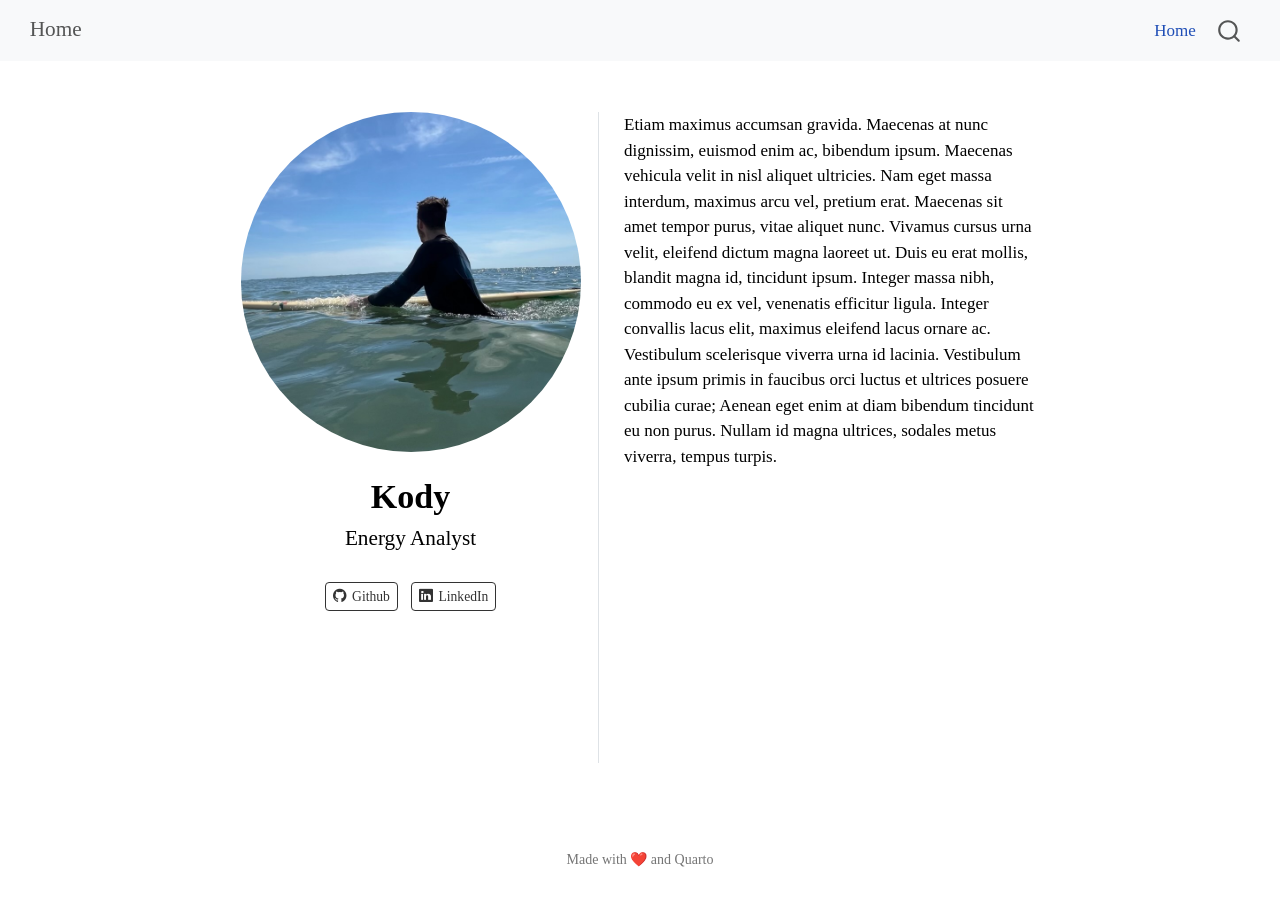
==== index.html @ 9efdd759 "Built site for gh-pages" ====
<!DOCTYPE html>
<html xmlns="http://www.w3.org/1999/xhtml" lang="en" xml:lang="en"><head>

<meta charset="utf-8">
<meta name="generator" content="quarto-1.5.57">

<meta name="viewport" content="width=device-width, initial-scale=1.0, user-scalable=yes">


<title>Kody – Home</title>
<style>
code{white-space: pre-wrap;}
span.smallcaps{font-variant: small-caps;}
div.columns{display: flex; gap: min(4vw, 1.5em);}
div.column{flex: auto; overflow-x: auto;}
div.hanging-indent{margin-left: 1.5em; text-indent: -1.5em;}
ul.task-list{list-style: none;}
ul.task-list li input[type="checkbox"] {
  width: 0.8em;
  margin: 0 0.8em 0.2em -1em; /* quarto-specific, see https://github.com/quarto-dev/quarto-cli/issues/4556 */ 
  vertical-align: middle;
}
</style>


<script src="site_libs/quarto-nav/quarto-nav.js"></script>
<script src="site_libs/quarto-nav/headroom.min.js"></script>
<script src="site_libs/clipboard/clipboard.min.js"></script>
<script src="site_libs/quarto-search/autocomplete.umd.js"></script>
<script src="site_libs/quarto-search/fuse.min.js"></script>
<script src="site_libs/quarto-search/quarto-search.js"></script>
<meta name="quarto:offset" content="./">
<script src="site_libs/quarto-html/quarto.js"></script>
<script src="site_libs/quarto-html/popper.min.js"></script>
<script src="site_libs/quarto-html/tippy.umd.min.js"></script>
<link href="site_libs/quarto-html/tippy.css" rel="stylesheet">
<link href="site_libs/quarto-html/quarto-syntax-highlighting.css" rel="stylesheet" id="quarto-text-highlighting-styles">
<script src="site_libs/bootstrap/bootstrap.min.js"></script>
<link href="site_libs/bootstrap/bootstrap-icons.css" rel="stylesheet">
<link href="site_libs/bootstrap/bootstrap.min.css" rel="stylesheet" id="quarto-bootstrap" data-mode="light">
<script id="quarto-search-options" type="application/json">{
  "location": "navbar",
  "copy-button": false,
  "collapse-after": 3,
  "panel-placement": "end",
  "type": "overlay",
  "limit": 50,
  "keyboard-shortcut": [
    "f",
    "/",
    "s"
  ],
  "show-item-context": false,
  "language": {
    "search-no-results-text": "No results",
    "search-matching-documents-text": "matching documents",
    "search-copy-link-title": "Copy link to search",
    "search-hide-matches-text": "Hide additional matches",
    "search-more-match-text": "more match in this document",
    "search-more-matches-text": "more matches in this document",
    "search-clear-button-title": "Clear",
    "search-text-placeholder": "",
    "search-detached-cancel-button-title": "Cancel",
    "search-submit-button-title": "Submit",
    "search-label": "Search"
  }
}</script>


<meta property="og:title" content="Kody – Home">
<meta property="og:description" content="Energy Analyst">
<meta property="og:image" content="profile.jpeg">
<meta property="og:site_name" content="Home">
</head>

<body class="nav-fixed fullcontent">

<div id="quarto-search-results"></div>
  <header id="quarto-header" class="headroom fixed-top">
    <nav class="navbar navbar-expand-lg " data-bs-theme="dark">
      <div class="navbar-container container-fluid">
      <div class="navbar-brand-container mx-auto">
    <a class="navbar-brand" href="./index.html">
    <span class="navbar-title">Home</span>
    </a>
  </div>
            <div id="quarto-search" class="" title="Search"></div>
          <button class="navbar-toggler" type="button" data-bs-toggle="collapse" data-bs-target="#navbarCollapse" aria-controls="navbarCollapse" role="menu" aria-expanded="false" aria-label="Toggle navigation" onclick="if (window.quartoToggleHeadroom) { window.quartoToggleHeadroom(); }">
  <span class="navbar-toggler-icon"></span>
</button>
          <div class="collapse navbar-collapse" id="navbarCollapse">
            <ul class="navbar-nav navbar-nav-scroll ms-auto">
  <li class="nav-item">
    <a class="nav-link active" href="./index.html" aria-current="page"> 
<span class="menu-text">Home</span></a>
  </li>  
</ul>
          </div> <!-- /navcollapse -->
            <div class="quarto-navbar-tools">
</div>
      </div> <!-- /container-fluid -->
    </nav>
</header>
<!-- content -->
<div id="quarto-content" class="quarto-container page-columns page-rows-contents page-layout-article page-navbar">
<!-- sidebar -->
<!-- margin-sidebar -->
    
<!-- main -->
<div class="quarto-about-trestles">
  <div class="about-entity">
    <img src="profile.jpeg" class="about-image
  round " style="height: 20em; width: 20em;">
<header id="title-block-header" class="quarto-title-block default">
<div class="quarto-title">
<h1 class="title">Kody</h1>
<p class="subtitle lead">Energy Analyst</p>
</div>
<div class="quarto-title-meta">
  </div>
</header>
    <div class="about-links">
  <a href="https://github.com//KodyParsons" class="about-link" rel="" target="">
    <i class="bi bi-github"></i>
     <span class="about-link-text">Github</span>
  </a>
  <a href="https://www.linkedin.com/in/kodyparsons/" class="about-link" rel="" target="">
    <i class="bi bi-linkedin"></i>
     <span class="about-link-text">LinkedIn</span>
  </a>
</div>
  </div>
  <div class="about-contents"><main class="content" id="quarto-document-content">
<p>Etiam maximus accumsan gravida. Maecenas at nunc dignissim, euismod enim ac, bibendum ipsum. Maecenas vehicula velit in nisl aliquet ultricies. Nam eget massa interdum, maximus arcu vel, pretium erat. Maecenas sit amet tempor purus, vitae aliquet nunc. Vivamus cursus urna velit, eleifend dictum magna laoreet ut. Duis eu erat mollis, blandit magna id, tincidunt ipsum. Integer massa nibh, commodo eu ex vel, venenatis efficitur ligula. Integer convallis lacus elit, maximus eleifend lacus ornare ac. Vestibulum scelerisque viverra urna id lacinia. Vestibulum ante ipsum primis in faucibus orci luctus et ultrices posuere cubilia curae; Aenean eget enim at diam bibendum tincidunt eu non purus. Nullam id magna ultrices, sodales metus viverra, tempus turpis.</p>


</main></div>
</div>
 <!-- /main -->
<script id="quarto-html-after-body" type="application/javascript">
window.document.addEventListener("DOMContentLoaded", function (event) {
  const toggleBodyColorMode = (bsSheetEl) => {
    const mode = bsSheetEl.getAttribute("data-mode");
    const bodyEl = window.document.querySelector("body");
    if (mode === "dark") {
      bodyEl.classList.add("quarto-dark");
      bodyEl.classList.remove("quarto-light");
    } else {
      bodyEl.classList.add("quarto-light");
      bodyEl.classList.remove("quarto-dark");
    }
  }
  const toggleBodyColorPrimary = () => {
    const bsSheetEl = window.document.querySelector("link#quarto-bootstrap");
    if (bsSheetEl) {
      toggleBodyColorMode(bsSheetEl);
    }
  }
  toggleBodyColorPrimary();  
  const isCodeAnnotation = (el) => {
    for (const clz of el.classList) {
      if (clz.startsWith('code-annotation-')) {                     
        return true;
      }
    }
    return false;
  }
  const onCopySuccess = function(e) {
    // button target
    const button = e.trigger;
    // don't keep focus
    button.blur();
    // flash "checked"
    button.classList.add('code-copy-button-checked');
    var currentTitle = button.getAttribute("title");
    button.setAttribute("title", "Copied!");
    let tooltip;
    if (window.bootstrap) {
      button.setAttribute("data-bs-toggle", "tooltip");
      button.setAttribute("data-bs-placement", "left");
      button.setAttribute("data-bs-title", "Copied!");
      tooltip = new bootstrap.Tooltip(button, 
        { trigger: "manual", 
          customClass: "code-copy-button-tooltip",
          offset: [0, -8]});
      tooltip.show();    
    }
    setTimeout(function() {
      if (tooltip) {
        tooltip.hide();
        button.removeAttribute("data-bs-title");
        button.removeAttribute("data-bs-toggle");
        button.removeAttribute("data-bs-placement");
      }
      button.setAttribute("title", currentTitle);
      button.classList.remove('code-copy-button-checked');
    }, 1000);
    // clear code selection
    e.clearSelection();
  }
  const getTextToCopy = function(trigger) {
      const codeEl = trigger.previousElementSibling.cloneNode(true);
      for (const childEl of codeEl.children) {
        if (isCodeAnnotation(childEl)) {
          childEl.remove();
        }
      }
      return codeEl.innerText;
  }
  const clipboard = new window.ClipboardJS('.code-copy-button:not([data-in-quarto-modal])', {
    text: getTextToCopy
  });
  clipboard.on('success', onCopySuccess);
  if (window.document.getElementById('quarto-embedded-source-code-modal')) {
    // For code content inside modals, clipBoardJS needs to be initialized with a container option
    // TODO: Check when it could be a function (https://github.com/zenorocha/clipboard.js/issues/860)
    const clipboardModal = new window.ClipboardJS('.code-copy-button[data-in-quarto-modal]', {
      text: getTextToCopy,
      container: window.document.getElementById('quarto-embedded-source-code-modal')
    });
    clipboardModal.on('success', onCopySuccess);
  }
    var localhostRegex = new RegExp(/^(?:http|https):\/\/localhost\:?[0-9]*\//);
    var mailtoRegex = new RegExp(/^mailto:/);
      var filterRegex = new RegExp('/' + window.location.host + '/');
    var isInternal = (href) => {
        return filterRegex.test(href) || localhostRegex.test(href) || mailtoRegex.test(href);
    }
    // Inspect non-navigation links and adorn them if external
 	var links = window.document.querySelectorAll('a[href]:not(.nav-link):not(.navbar-brand):not(.toc-action):not(.sidebar-link):not(.sidebar-item-toggle):not(.pagination-link):not(.no-external):not([aria-hidden]):not(.dropdown-item):not(.quarto-navigation-tool):not(.about-link)');
    for (var i=0; i<links.length; i++) {
      const link = links[i];
      if (!isInternal(link.href)) {
        // undo the damage that might have been done by quarto-nav.js in the case of
        // links that we want to consider external
        if (link.dataset.originalHref !== undefined) {
          link.href = link.dataset.originalHref;
        }
      }
    }
  function tippyHover(el, contentFn, onTriggerFn, onUntriggerFn) {
    const config = {
      allowHTML: true,
      maxWidth: 500,
      delay: 100,
      arrow: false,
      appendTo: function(el) {
          return el.parentElement;
      },
      interactive: true,
      interactiveBorder: 10,
      theme: 'quarto',
      placement: 'bottom-start',
    };
    if (contentFn) {
      config.content = contentFn;
    }
    if (onTriggerFn) {
      config.onTrigger = onTriggerFn;
    }
    if (onUntriggerFn) {
      config.onUntrigger = onUntriggerFn;
    }
    window.tippy(el, config); 
  }
  const noterefs = window.document.querySelectorAll('a[role="doc-noteref"]');
  for (var i=0; i<noterefs.length; i++) {
    const ref = noterefs[i];
    tippyHover(ref, function() {
      // use id or data attribute instead here
      let href = ref.getAttribute('data-footnote-href') || ref.getAttribute('href');
      try { href = new URL(href).hash; } catch {}
      const id = href.replace(/^#\/?/, "");
      const note = window.document.getElementById(id);
      if (note) {
        return note.innerHTML;
      } else {
        return "";
      }
    });
  }
  const xrefs = window.document.querySelectorAll('a.quarto-xref');
  const processXRef = (id, note) => {
    // Strip column container classes
    const stripColumnClz = (el) => {
      el.classList.remove("page-full", "page-columns");
      if (el.children) {
        for (const child of el.children) {
          stripColumnClz(child);
        }
      }
    }
    stripColumnClz(note)
    if (id === null || id.startsWith('sec-')) {
      // Special case sections, only their first couple elements
      const container = document.createElement("div");
      if (note.children && note.children.length > 2) {
        container.appendChild(note.children[0].cloneNode(true));
        for (let i = 1; i < note.children.length; i++) {
          const child = note.children[i];
          if (child.tagName === "P" && child.innerText === "") {
            continue;
          } else {
            container.appendChild(child.cloneNode(true));
            break;
          }
        }
        if (window.Quarto?.typesetMath) {
          window.Quarto.typesetMath(container);
        }
        return container.innerHTML
      } else {
        if (window.Quarto?.typesetMath) {
          window.Quarto.typesetMath(note);
        }
        return note.innerHTML;
      }
    } else {
      // Remove any anchor links if they are present
      const anchorLink = note.querySelector('a.anchorjs-link');
      if (anchorLink) {
        anchorLink.remove();
      }
      if (window.Quarto?.typesetMath) {
        window.Quarto.typesetMath(note);
      }
      // TODO in 1.5, we should make sure this works without a callout special case
      if (note.classList.contains("callout")) {
        return note.outerHTML;
      } else {
        return note.innerHTML;
      }
    }
  }
  for (var i=0; i<xrefs.length; i++) {
    const xref = xrefs[i];
    tippyHover(xref, undefined, function(instance) {
      instance.disable();
      let url = xref.getAttribute('href');
      let hash = undefined; 
      if (url.startsWith('#')) {
        hash = url;
      } else {
        try { hash = new URL(url).hash; } catch {}
      }
      if (hash) {
        const id = hash.replace(/^#\/?/, "");
        const note = window.document.getElementById(id);
        if (note !== null) {
          try {
            const html = processXRef(id, note.cloneNode(true));
            instance.setContent(html);
          } finally {
            instance.enable();
            instance.show();
          }
        } else {
          // See if we can fetch this
          fetch(url.split('#')[0])
          .then(res => res.text())
          .then(html => {
            const parser = new DOMParser();
            const htmlDoc = parser.parseFromString(html, "text/html");
            const note = htmlDoc.getElementById(id);
            if (note !== null) {
              const html = processXRef(id, note);
              instance.setContent(html);
            } 
          }).finally(() => {
            instance.enable();
            instance.show();
          });
        }
      } else {
        // See if we can fetch a full url (with no hash to target)
        // This is a special case and we should probably do some content thinning / targeting
        fetch(url)
        .then(res => res.text())
        .then(html => {
          const parser = new DOMParser();
          const htmlDoc = parser.parseFromString(html, "text/html");
          const note = htmlDoc.querySelector('main.content');
          if (note !== null) {
            // This should only happen for chapter cross references
            // (since there is no id in the URL)
            // remove the first header
            if (note.children.length > 0 && note.children[0].tagName === "HEADER") {
              note.children[0].remove();
            }
            const html = processXRef(null, note);
            instance.setContent(html);
          } 
        }).finally(() => {
          instance.enable();
          instance.show();
        });
      }
    }, function(instance) {
    });
  }
      let selectedAnnoteEl;
      const selectorForAnnotation = ( cell, annotation) => {
        let cellAttr = 'data-code-cell="' + cell + '"';
        let lineAttr = 'data-code-annotation="' +  annotation + '"';
        const selector = 'span[' + cellAttr + '][' + lineAttr + ']';
        return selector;
      }
      const selectCodeLines = (annoteEl) => {
        const doc = window.document;
        const targetCell = annoteEl.getAttribute("data-target-cell");
        const targetAnnotation = annoteEl.getAttribute("data-target-annotation");
        const annoteSpan = window.document.querySelector(selectorForAnnotation(targetCell, targetAnnotation));
        const lines = annoteSpan.getAttribute("data-code-lines").split(",");
        const lineIds = lines.map((line) => {
          return targetCell + "-" + line;
        })
        let top = null;
        let height = null;
        let parent = null;
        if (lineIds.length > 0) {
            //compute the position of the single el (top and bottom and make a div)
            const el = window.document.getElementById(lineIds[0]);
            top = el.offsetTop;
            height = el.offsetHeight;
            parent = el.parentElement.parentElement;
          if (lineIds.length > 1) {
            const lastEl = window.document.getElementById(lineIds[lineIds.length - 1]);
            const bottom = lastEl.offsetTop + lastEl.offsetHeight;
            height = bottom - top;
          }
          if (top !== null && height !== null && parent !== null) {
            // cook up a div (if necessary) and position it 
            let div = window.document.getElementById("code-annotation-line-highlight");
            if (div === null) {
              div = window.document.createElement("div");
              div.setAttribute("id", "code-annotation-line-highlight");
              div.style.position = 'absolute';
              parent.appendChild(div);
            }
            div.style.top = top - 2 + "px";
            div.style.height = height + 4 + "px";
            div.style.left = 0;
            let gutterDiv = window.document.getElementById("code-annotation-line-highlight-gutter");
            if (gutterDiv === null) {
              gutterDiv = window.document.createElement("div");
              gutterDiv.setAttribute("id", "code-annotation-line-highlight-gutter");
              gutterDiv.style.position = 'absolute';
              const codeCell = window.document.getElementById(targetCell);
              const gutter = codeCell.querySelector('.code-annotation-gutter');
              gutter.appendChild(gutterDiv);
            }
            gutterDiv.style.top = top - 2 + "px";
            gutterDiv.style.height = height + 4 + "px";
          }
          selectedAnnoteEl = annoteEl;
        }
      };
      const unselectCodeLines = () => {
        const elementsIds = ["code-annotation-line-highlight", "code-annotation-line-highlight-gutter"];
        elementsIds.forEach((elId) => {
          const div = window.document.getElementById(elId);
          if (div) {
            div.remove();
          }
        });
        selectedAnnoteEl = undefined;
      };
        // Handle positioning of the toggle
    window.addEventListener(
      "resize",
      throttle(() => {
        elRect = undefined;
        if (selectedAnnoteEl) {
          selectCodeLines(selectedAnnoteEl);
        }
      }, 10)
    );
    function throttle(fn, ms) {
    let throttle = false;
    let timer;
      return (...args) => {
        if(!throttle) { // first call gets through
            fn.apply(this, args);
            throttle = true;
        } else { // all the others get throttled
            if(timer) clearTimeout(timer); // cancel #2
            timer = setTimeout(() => {
              fn.apply(this, args);
              timer = throttle = false;
            }, ms);
        }
      };
    }
      // Attach click handler to the DT
      const annoteDls = window.document.querySelectorAll('dt[data-target-cell]');
      for (const annoteDlNode of annoteDls) {
        annoteDlNode.addEventListener('click', (event) => {
          const clickedEl = event.target;
          if (clickedEl !== selectedAnnoteEl) {
            unselectCodeLines();
            const activeEl = window.document.querySelector('dt[data-target-cell].code-annotation-active');
            if (activeEl) {
              activeEl.classList.remove('code-annotation-active');
            }
            selectCodeLines(clickedEl);
            clickedEl.classList.add('code-annotation-active');
          } else {
            // Unselect the line
            unselectCodeLines();
            clickedEl.classList.remove('code-annotation-active');
          }
        });
      }
  const findCites = (el) => {
    const parentEl = el.parentElement;
    if (parentEl) {
      const cites = parentEl.dataset.cites;
      if (cites) {
        return {
          el,
          cites: cites.split(' ')
        };
      } else {
        return findCites(el.parentElement)
      }
    } else {
      return undefined;
    }
  };
  var bibliorefs = window.document.querySelectorAll('a[role="doc-biblioref"]');
  for (var i=0; i<bibliorefs.length; i++) {
    const ref = bibliorefs[i];
    const citeInfo = findCites(ref);
    if (citeInfo) {
      tippyHover(citeInfo.el, function() {
        var popup = window.document.createElement('div');
        citeInfo.cites.forEach(function(cite) {
          var citeDiv = window.document.createElement('div');
          citeDiv.classList.add('hanging-indent');
          citeDiv.classList.add('csl-entry');
          var biblioDiv = window.document.getElementById('ref-' + cite);
          if (biblioDiv) {
            citeDiv.innerHTML = biblioDiv.innerHTML;
          }
          popup.appendChild(citeDiv);
        });
        return popup.innerHTML;
      });
    }
  }
});
</script>
</div> <!-- /content -->
<footer class="footer">
  <div class="nav-footer">
    <div class="nav-footer-left">
      &nbsp;
    </div>   
    <div class="nav-footer-center">
<p>Made with ❤️ and Quarto</p>
</div>
    <div class="nav-footer-right">
      &nbsp;
    </div>
  </div>
</footer>




</body></html>
---- site_libs/quarto-html/tippy.css ----
.tippy-box[data-animation=fade][data-state=hidden]{opacity:0}[data-tippy-root]{max-width:calc(100vw - 10px)}.tippy-box{position:relative;background-color:#333;color:#fff;border-radius:4px;font-size:14px;line-height:1.4;white-space:normal;outline:0;transition-property:transform,visibility,opacity}.tippy-box[data-placement^=top]>.tippy-arrow{bottom:0}.tippy-box[data-placement^=top]>.tippy-arrow:before{bottom:-7px;left:0;border-width:8px 8px 0;border-top-color:initial;transform-origin:center top}.tippy-box[data-placement^=bottom]>.tippy-arrow{top:0}.tippy-box[data-placement^=bottom]>.tippy-arrow:before{top:-7px;left:0;border-width:0 8px 8px;border-bottom-color:initial;transform-origin:center bottom}.tippy-box[data-placement^=left]>.tippy-arrow{right:0}.tippy-box[data-placement^=left]>.tippy-arrow:before{border-width:8px 0 8px 8px;border-left-color:initial;right:-7px;transform-origin:center left}.tippy-box[data-placement^=right]>.tippy-arrow{left:0}.tippy-box[data-placement^=right]>.tippy-arrow:before{left:-7px;border-width:8px 8px 8px 0;border-right-color:initial;transform-origin:center right}.tippy-box[data-inertia][data-state=visible]{transition-timing-function:cubic-bezier(.54,1.5,.38,1.11)}.tippy-arrow{width:16px;height:16px;color:#333}.tippy-arrow:before{content:"";position:absolute;border-color:transparent;border-style:solid}.tippy-content{position:relative;padding:5px 9px;z-index:1}
---- site_libs/quarto-html/quarto-syntax-highlighting.css ----
/* quarto syntax highlight colors */
:root {
  --quarto-hl-ot-color: #003B4F;
  --quarto-hl-at-color: #657422;
  --quarto-hl-ss-color: #20794D;
  --quarto-hl-an-color: #5E5E5E;
  --quarto-hl-fu-color: #4758AB;
  --quarto-hl-st-color: #20794D;
  --quarto-hl-cf-color: #003B4F;
  --quarto-hl-op-color: #5E5E5E;
  --quarto-hl-er-color: #AD0000;
  --quarto-hl-bn-color: #AD0000;
  --quarto-hl-al-color: #AD0000;
  --quarto-hl-va-color: #111111;
  --quarto-hl-bu-color: inherit;
  --quarto-hl-ex-color: inherit;
  --quarto-hl-pp-color: #AD0000;
  --quarto-hl-in-color: #5E5E5E;
  --quarto-hl-vs-color: #20794D;
  --quarto-hl-wa-color: #5E5E5E;
  --quarto-hl-do-color: #5E5E5E;
  --quarto-hl-im-color: #00769E;
  --quarto-hl-ch-color: #20794D;
  --quarto-hl-dt-color: #AD0000;
  --quarto-hl-fl-color: #AD0000;
  --quarto-hl-co-color: #5E5E5E;
  --quarto-hl-cv-color: #5E5E5E;
  --quarto-hl-cn-color: #8f5902;
  --quarto-hl-sc-color: #5E5E5E;
  --quarto-hl-dv-color: #AD0000;
  --quarto-hl-kw-color: #003B4F;
}

/* other quarto variables */
:root {
  --quarto-font-monospace: SFMono-Regular, Menlo, Monaco, Consolas, "Liberation Mono", "Courier New", monospace;
}

pre > code.sourceCode > span {
  color: #003B4F;
}

code span {
  color: #003B4F;
}

code.sourceCode > span {
  color: #003B4F;
}

div.sourceCode,
div.sourceCode pre.sourceCode {
  color: #003B4F;
}

code span.ot {
  color: #003B4F;
  font-style: inherit;
}

code span.at {
  color: #657422;
  font-style: inherit;
}

code span.ss {
  color: #20794D;
  font-style: inherit;
}

code span.an {
  color: #5E5E5E;
  font-style: inherit;
}

code span.fu {
  color: #4758AB;
  font-style: inherit;
}

code span.st {
  color: #20794D;
  font-style: inherit;
}

code span.cf {
  color: #003B4F;
  font-weight: bold;
  font-style: inherit;
}

code span.op {
  color: #5E5E5E;
  font-style: inherit;
}

code span.er {
  color: #AD0000;
  font-style: inherit;
}

code span.bn {
  color: #AD0000;
  font-style: inherit;
}

code span.al {
  color: #AD0000;
  font-style: inherit;
}

code span.va {
  color: #111111;
  font-style: inherit;
}

code span.bu {
  font-style: inherit;
}

code span.ex {
  font-style: inherit;
}

code span.pp {
  color: #AD0000;
  font-style: inherit;
}

code span.in {
  color: #5E5E5E;
  font-style: inherit;
}

code span.vs {
  color: #20794D;
  font-style: inherit;
}

code span.wa {
  color: #5E5E5E;
  font-style: italic;
}

code span.do {
  color: #5E5E5E;
  font-style: italic;
}

code span.im {
  color: #00769E;
  font-style: inherit;
}

code span.ch {
  color: #20794D;
  font-style: inherit;
}

code span.dt {
  color: #AD0000;
  font-style: inherit;
}

code span.fl {
  color: #AD0000;
  font-style: inherit;
}

code span.co {
  color: #5E5E5E;
  font-style: inherit;
}

code span.cv {
  color: #5E5E5E;
  font-style: italic;
}

code span.cn {
  color: #8f5902;
  font-style: inherit;
}

code span.sc {
  color: #5E5E5E;
  font-style: inherit;
}

code span.dv {
  color: #AD0000;
  font-style: inherit;
}

code span.kw {
  color: #003B4F;
  font-weight: bold;
  font-style: inherit;
}

.prevent-inlining {
  content: "</";
}

/*# sourceMappingURL=debc5d5d77c3f9108843748ff7464032.css.map */
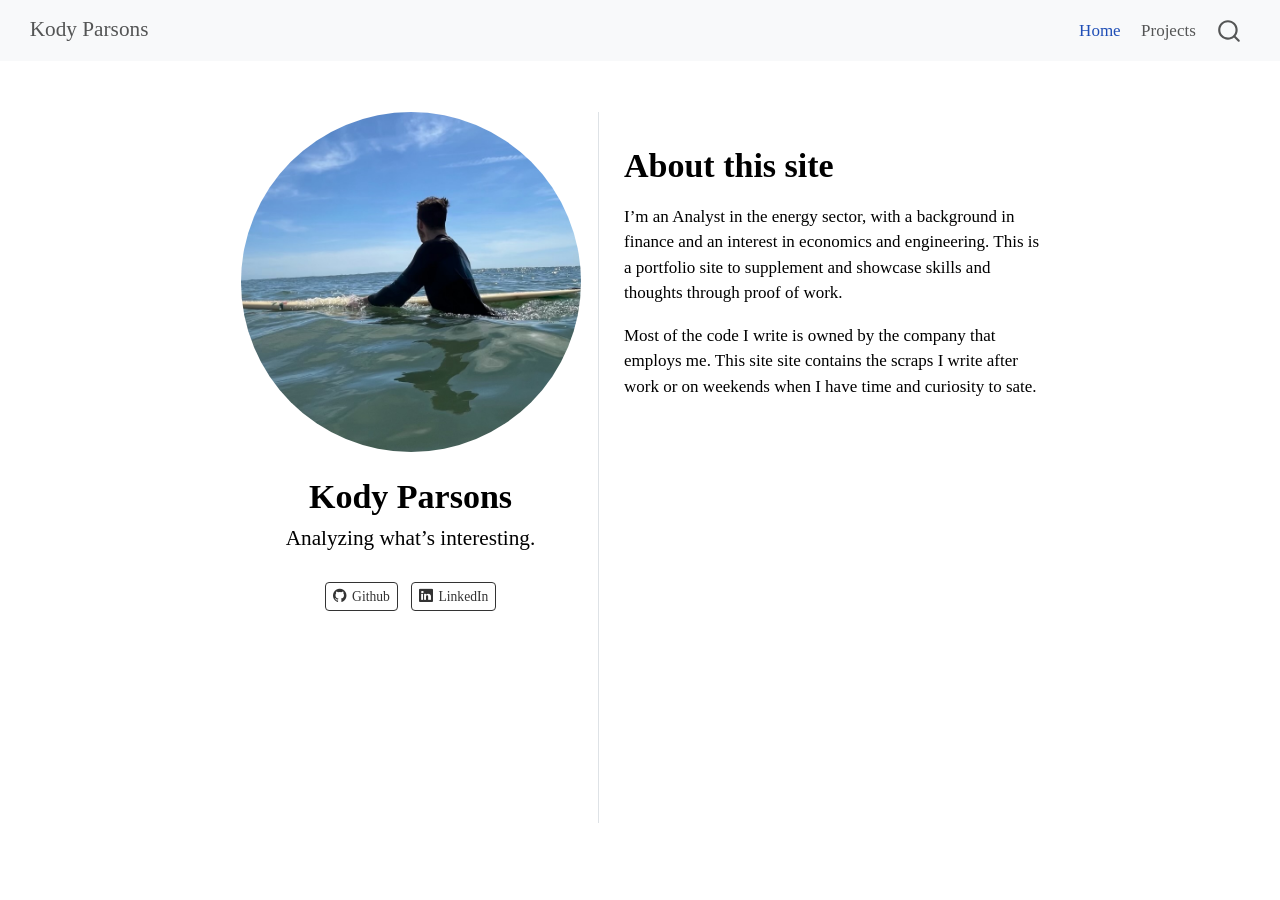
==== commit a8d949bc: "Built site for gh-pages" ====
--- a/index.html
+++ b/index.html
@@ -7,7 +7,7 @@
 <meta name="viewport" content="width=device-width, initial-scale=1.0, user-scalable=yes">
 
 
-<title>Kody – Home</title>
+<title>Kody Parsons</title>
 <style>
 code{white-space: pre-wrap;}
 span.smallcaps{font-variant: small-caps;}
@@ -67,10 +67,10 @@
 }</script>
 
 
-<meta property="og:title" content="Kody – Home">
-<meta property="og:description" content="Energy Analyst">
-<meta property="og:image" content="profile.jpeg">
-<meta property="og:site_name" content="Home">
+<meta property="og:title" content="Kody Parsons">
+<meta property="og:description" content="Analyzing what’s interesting.">
+<meta property="og:image" content="https://KodyParsons.github.io/profile.jpeg">
+<meta property="og:site_name" content="Kody Parsons">
 </head>
 
 <body class="nav-fixed fullcontent">
@@ -81,7 +81,7 @@
       <div class="navbar-container container-fluid">
       <div class="navbar-brand-container mx-auto">
     <a class="navbar-brand" href="./index.html">
-    <span class="navbar-title">Home</span>
+    <span class="navbar-title">Kody Parsons</span>
     </a>
   </div>
             <div id="quarto-search" class="" title="Search"></div>
@@ -93,6 +93,10 @@
   <li class="nav-item">
     <a class="nav-link active" href="./index.html" aria-current="page"> 
 <span class="menu-text">Home</span></a>
+  </li>  
+  <li class="nav-item">
+    <a class="nav-link" href="./projects/index.html"> 
+<span class="menu-text">Projects</span></a>
   </li>  
 </ul>
           </div> <!-- /navcollapse -->
@@ -113,8 +117,8 @@
   round " style="height: 20em; width: 20em;">
 <header id="title-block-header" class="quarto-title-block default">
 <div class="quarto-title">
-<h1 class="title">Kody</h1>
-<p class="subtitle lead">Energy Analyst</p>
+<h1 class="title">Kody Parsons</h1>
+<p class="subtitle lead">Analyzing what’s interesting.</p>
 </div>
 <div class="quarto-title-meta">
   </div>
@@ -131,9 +135,13 @@
 </div>
   </div>
   <div class="about-contents"><main class="content" id="quarto-document-content">
-<p>Etiam maximus accumsan gravida. Maecenas at nunc dignissim, euismod enim ac, bibendum ipsum. Maecenas vehicula velit in nisl aliquet ultricies. Nam eget massa interdum, maximus arcu vel, pretium erat. Maecenas sit amet tempor purus, vitae aliquet nunc. Vivamus cursus urna velit, eleifend dictum magna laoreet ut. Duis eu erat mollis, blandit magna id, tincidunt ipsum. Integer massa nibh, commodo eu ex vel, venenatis efficitur ligula. Integer convallis lacus elit, maximus eleifend lacus ornare ac. Vestibulum scelerisque viverra urna id lacinia. Vestibulum ante ipsum primis in faucibus orci luctus et ultrices posuere cubilia curae; Aenean eget enim at diam bibendum tincidunt eu non purus. Nullam id magna ultrices, sodales metus viverra, tempus turpis.</p>
-
-
+<section id="about-this-site" class="level1">
+<h1>About this site</h1>
+<p>I’m an Analyst in the energy sector, with a background in finance and an interest in economics and engineering. This is a portfolio site to supplement and showcase skills and thoughts through proof of work.</p>
+<p>Most of the code I write is owned by the company that employs me. This site site contains the scraps I write after work or on weekends when I have time and curiosity to sate.</p>
+
+
+</section>
 </main></div>
 </div>
  <!-- /main -->
@@ -222,7 +230,7 @@
   }
     var localhostRegex = new RegExp(/^(?:http|https):\/\/localhost\:?[0-9]*\//);
     var mailtoRegex = new RegExp(/^mailto:/);
-      var filterRegex = new RegExp('/' + window.location.host + '/');
+      var filterRegex = new RegExp("https:\/\/KodyParsons\.github\.io\/");
     var isInternal = (href) => {
         return filterRegex.test(href) || localhostRegex.test(href) || mailtoRegex.test(href);
     }
@@ -551,19 +559,6 @@
 });
 </script>
 </div> <!-- /content -->
-<footer class="footer">
-  <div class="nav-footer">
-    <div class="nav-footer-left">
-      &nbsp;
-    </div>   
-    <div class="nav-footer-center">
-<p>Made with ❤️ and Quarto</p>
-</div>
-    <div class="nav-footer-right">
-      &nbsp;
-    </div>
-  </div>
-</footer>
 
 
 
